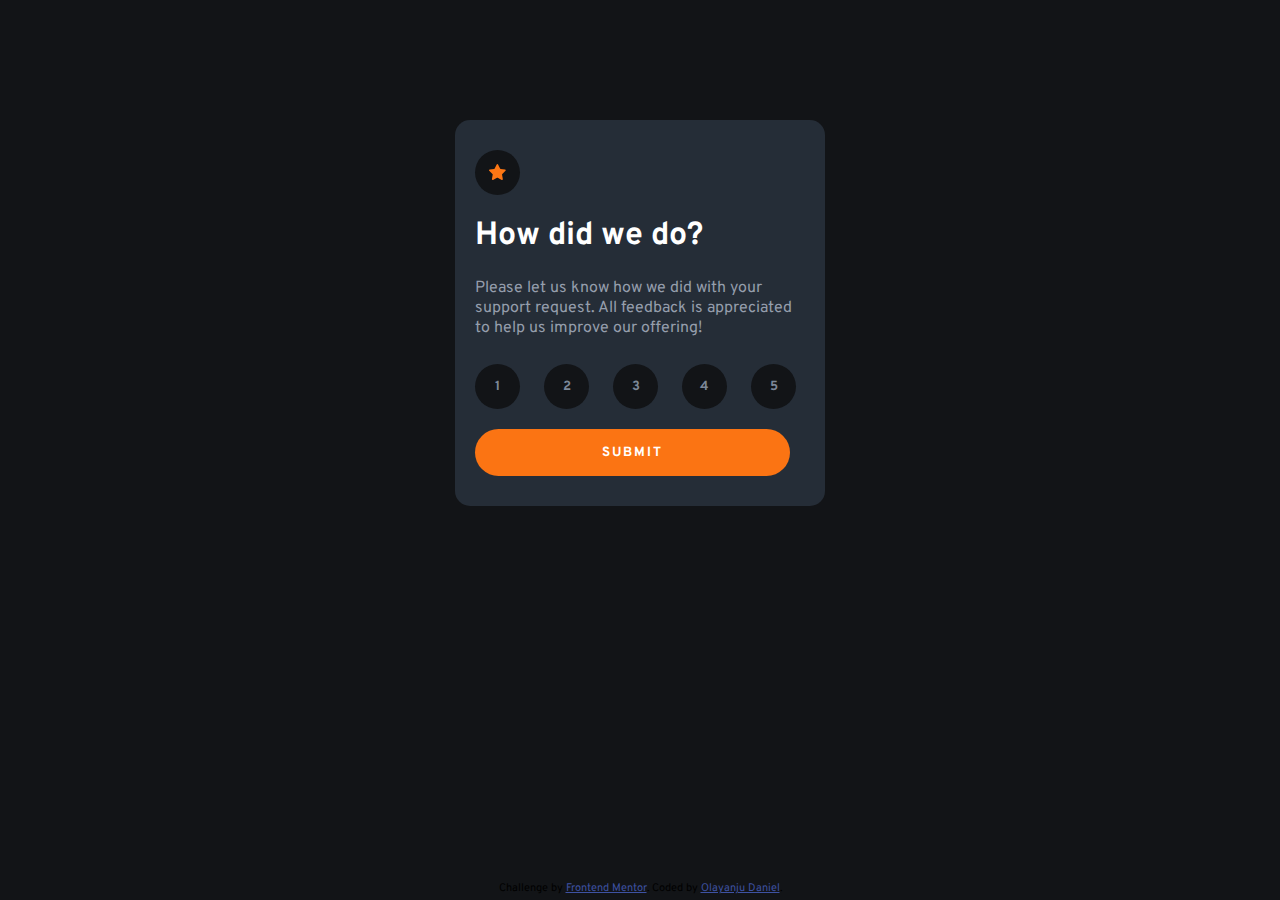
==== index.html @ 824799b0 "First commit" ====
<!DOCTYPE html>
<html lang="en">

<head>
  <meta charset="UTF-8">
  <meta name="viewport" content="width=device-width, initial-scale=1.0">
  <!-- displays site properly based on user's device -->

  <link rel="icon" type="image/png" sizes="32x32" href="./images/favicon-32x32.png">

  <title>Frontend Mentor | Interactive rating component</title>

  <link rel="stylesheet" href="css/styles.css">
  <link rel="preconnect" href="https://fonts.googleapis.com">
  <link rel="preconnect" href="https://fonts.gstatic.com" crossorigin>
  <link href="https://fonts.googleapis.com/css2?family=Overpass:wght@400;700&display=swap" rel="stylesheet">

</head>

<body>
  <!-- Rating state start -->
  <main>
    <div class="star-img">
      <img src="images/icon-star.svg" alt="star image">
    </div>
    <h1>How did we do?</h1>

    <p>Please let us know how we did with your support request. All feedback is appreciated to help us improve our
      offering!
    </p>

    <button class="number" id="one" value="one">1</button>
    <button class="number">2</button>
    <button class="number">3</button>
    <button class="number">4</button>
    <button class="number">5</button>

    <a href="thankYou.html"><button onclick="submit" class="submit">SUBMIT</button></a>
  </main>
  <!-- Rating state end -->

  <footer class="attribution">
    Challenge by <a href="https://www.frontendmentor.io?ref=challenge" target="_blank">Frontend Mentor</a>.
    Coded by <a href="#">Olayanju Daniel</a>.
  </footer>
  <script src="script.js"></script>
</body>

</html>
---- css/styles.css ----
body {
  background-color: hsl(216, 12%, 8%);
  font-family: 'Overpass', sans-serif;
  box-sizing: border-box;
}

main {
  background-color: hsl(213, 19%, 18%);
  border-radius: 15px;
  margin: 98px 0;
  padding: 30px 0 30px 20px;
  /* width: 335px; */
}

.star-img {
  background-color: hsl(216, 12%, 8%);
  border-radius: 100%;
  height: 45px;
  width: 45px;
}

img {
  margin: 14px;
}

h1 {
  color: hsl(0, 0%, 100%);
}

p {
  color: hsl(217, 12%, 63%);
  width: 95%;
}

.number {
  background-color: hsl(216, 12%, 8%);
  border: 1px;
  color: hsl(216, 12%, 54%);
  cursor: pointer;
  border-radius: 100%;
  font-family: 'Overpass', sans-serif;
  font-weight: 700;
  margin: 10px 0 20px 20px;
  width: 45px;
  height: 45px;
}

.number:hover {
  background-color: hsl(25, 97%, 53%);
  color: hsl(0, 0%, 100%);
}

.number:focus {
  background-color: hsl(217, 12%, 63%);
  color: hsl(0, 0%, 100%);
}

#one {
  margin: 0;
}

.submit {
  background-color: hsl(25, 97%, 53%);
  color: hsl(0, 0%, 100%);
  border: 1px;
  border-radius: 25px;
  cursor: pointer;
  font-family: 'Overpass', sans-serif;
  font-weight: 700;
  letter-spacing: 2px;
  padding: 15px;
  width: 95%;
}

.submit:hover {
  background-color: hsl(0, 0%, 100%);
  color: hsl(25, 97%, 53%);
}

button a {
  color: hsl(0, 0%, 100%);
  text-decoration: none;
}

footer {
  bottom: 0;
  font-size: 11px;
  left: 8px;
  margin: auto;
  padding-bottom: 5px;
  position: absolute;
  right: 8px;
}

.attribution {
  text-align: center;
}

footer a {
  color: hsl(228, 45%, 44%);
}

@media only screen and (min-width: 600px) {
  main {
    width: 350px;
    margin: 120px auto;
  }

  .submit {
    width: 90%;
  }
}
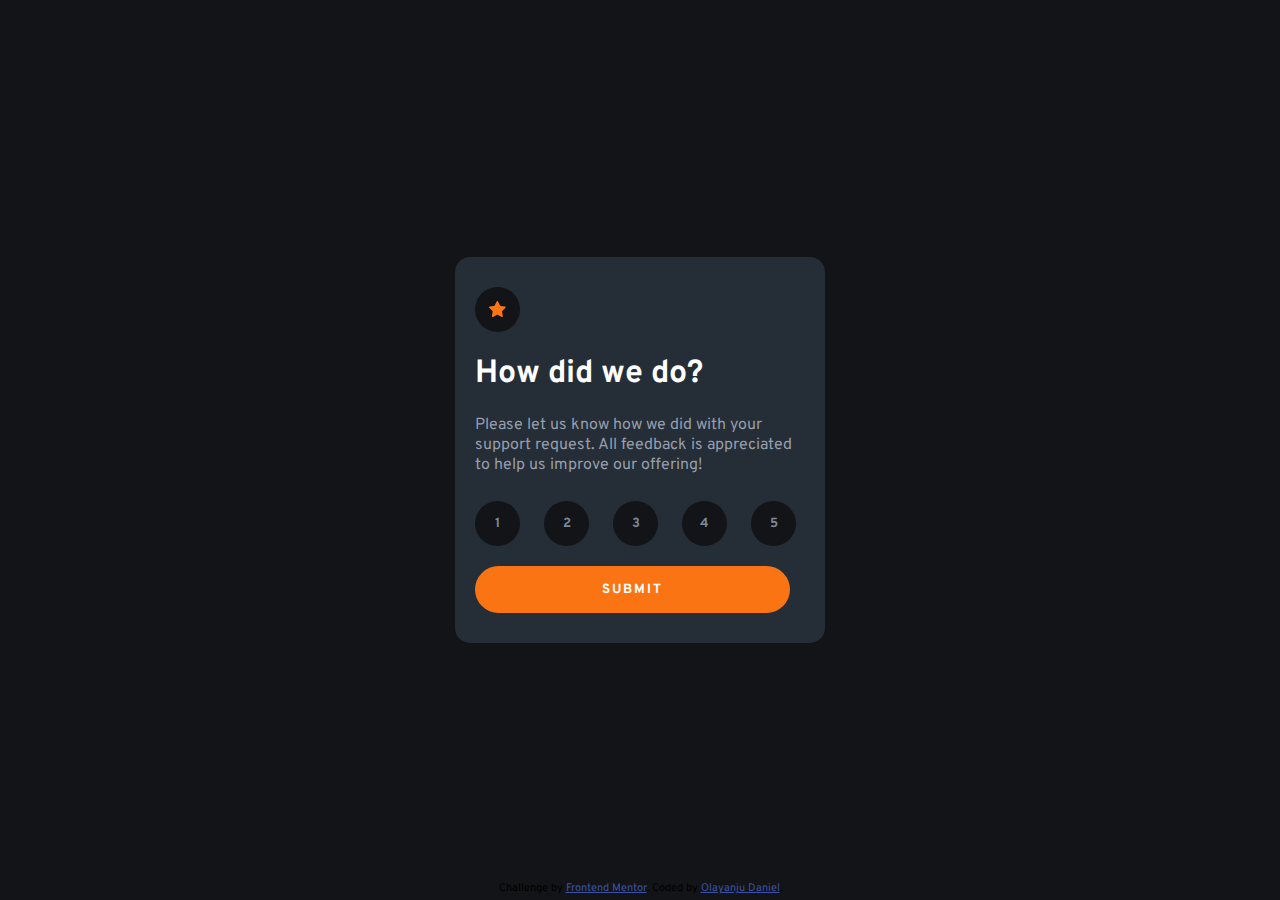
==== commit 293dbfb3: "second commit" ====
--- a/index.html
+++ b/index.html
@@ -1,49 +1,71 @@
 <!DOCTYPE html>
 <html lang="en">
+  <head>
+    <meta charset="UTF-8" />
+    <meta name="viewport" content="width=device-width, initial-scale=1.0" />
+    <!-- displays site properly based on user's device -->
 
-<head>
-  <meta charset="UTF-8">
-  <meta name="viewport" content="width=device-width, initial-scale=1.0">
-  <!-- displays site properly based on user's device -->
+    <link
+      rel="icon"
+      type="image/png"
+      sizes="32x32"
+      href="./images/favicon-32x32.png"
+    />
 
-  <link rel="icon" type="image/png" sizes="32x32" href="./images/favicon-32x32.png">
+    <title>Frontend Mentor | Interactive rating component</title>
 
-  <title>Frontend Mentor | Interactive rating component</title>
+    <link rel="stylesheet" href="css/styles.css" />
+    <link rel="preconnect" href="https://fonts.googleapis.com" />
+    <link rel="preconnect" href="https://fonts.gstatic.com" crossorigin />
+    <link
+      href="https://fonts.googleapis.com/css2?family=Overpass:wght@400;700&display=swap"
+      rel="stylesheet"
+    />
+  </head>
 
-  <link rel="stylesheet" href="css/styles.css">
-  <link rel="preconnect" href="https://fonts.googleapis.com">
-  <link rel="preconnect" href="https://fonts.gstatic.com" crossorigin>
-  <link href="https://fonts.googleapis.com/css2?family=Overpass:wght@400;700&display=swap" rel="stylesheet">
+  <body>
+    <!-- Rating state start -->
+    <main class="main-card">
+      <div class="star-img">
+        <img src="images/icon-star.svg" alt="star image" />
+      </div>
+      <h1>How did we do?</h1>
 
-</head>
+      <p>
+        Please let us know how we did with your support request. All feedback is
+        appreciated to help us improve our offering!
+      </p>
 
-<body>
-  <!-- Rating state start -->
-  <main>
-    <div class="star-img">
-      <img src="images/icon-star.svg" alt="star image">
+      <div class="rating">
+        <button class="number" value="1" style="margin-left: 0;">1</button>
+        <button class="number" value="2">2</button>
+        <button class="number" value="3">3</button>
+        <button class="number" value="4">4</button>
+        <button class="number" value="5">5</button>
+      <!-- </div> -->
+
+      <button class="submit" id="submit">SUBMIT</button>
+    </main>
+    <!-- Rating state end -->
+    <section class ="hidden">
+      <img class="illustration" src="images/illustration-thank-you.svg" alt="thank you">
+    <p class="select" id="select">You selected <span id="rating"></span> of 5
+    </p>
+    <div class="thanks">
+      <h1>Thank you!</h1>
+
+      <p>We appreciate you taking the time to give a rating. If you ever need more support, don't hesitate to get in
+        touch!</p>
     </div>
-    <h1>How did we do?</h1>
+    </section>
 
-    <p>Please let us know how we did with your support request. All feedback is appreciated to help us improve our
-      offering!
-    </p>
-
-    <button class="number" id="one" value="one">1</button>
-    <button class="number">2</button>
-    <button class="number">3</button>
-    <button class="number">4</button>
-    <button class="number">5</button>
-
-    <a href="thankYou.html"><button onclick="submit" class="submit">SUBMIT</button></a>
-  </main>
-  <!-- Rating state end -->
-
-  <footer class="attribution">
-    Challenge by <a href="https://www.frontendmentor.io?ref=challenge" target="_blank">Frontend Mentor</a>.
-    Coded by <a href="#">Olayanju Daniel</a>.
-  </footer>
-  <script src="script.js"></script>
-</body>
-
-</html>+    <footer class="attribution">
+      Challenge by
+      <a href="https://www.frontendmentor.io?ref=challenge" target="_blank"
+        >Frontend Mentor</a
+      >. Coded by
+      <a href="https://danielpeace7.github.io/Portfolio">Olayanju Daniel</a>.
+    </footer>
+    <script src="script.js"></script>
+  </body>
+</html>
--- a/css/styles.css
+++ b/css/styles.css
@@ -1,15 +1,26 @@
+html, body {
+  height: 100%;
+}
+
+html {
+  display: table;
+  margin: auto;
+}
+
 body {
   background-color: hsl(216, 12%, 8%);
   font-family: 'Overpass', sans-serif;
   box-sizing: border-box;
+  display: table-cell;
+  vertical-align: middle;
 }
 
 main {
   background-color: hsl(213, 19%, 18%);
   border-radius: 15px;
-  margin: 98px 0;
+  /* margin: 130px 0; */
   padding: 30px 0 30px 20px;
-  /* width: 335px; */
+  width: 335px;
 }
 
 .star-img {
@@ -82,6 +93,47 @@
   text-decoration: none;
 }
 
+section {
+  background-color: hsl(213, 19%, 18%);
+  border-radius: 15px;
+  margin: 130px 0;
+}
+
+.illustration {
+  margin: 0 98px;
+  padding: 40px 0 15px;
+}
+
+.select {
+  background-color: hsl(216, 12%, 8%);
+  border-radius: 20px;
+  color: hsl(25, 97%, 53%);
+  margin: auto;
+  padding: 5px;
+  text-align: center;
+  width: 50%;
+}
+
+.thanks h1 {
+  color: hsl(0, 0%, 100%);
+  text-align: center;
+}
+
+.thanks p {
+  color: hsl(217, 12%, 63%);
+  font-size: 15px;
+  margin: 0;
+  text-align: center;
+}
+
+.thanks {
+  padding: 0 20px 30px;
+}
+
+.hidden {
+  display: none;
+}
+
 footer {
   bottom: 0;
   font-size: 11px;
@@ -103,10 +155,15 @@
 @media only screen and (min-width: 600px) {
   main {
     width: 350px;
-    margin: 120px auto;
+    /* margin: 150px auto; */
   }
 
   .submit {
     width: 90%;
   }
+
+  section {
+      width: 380px;
+      /* margin: 160px auto; */
+    }
 }